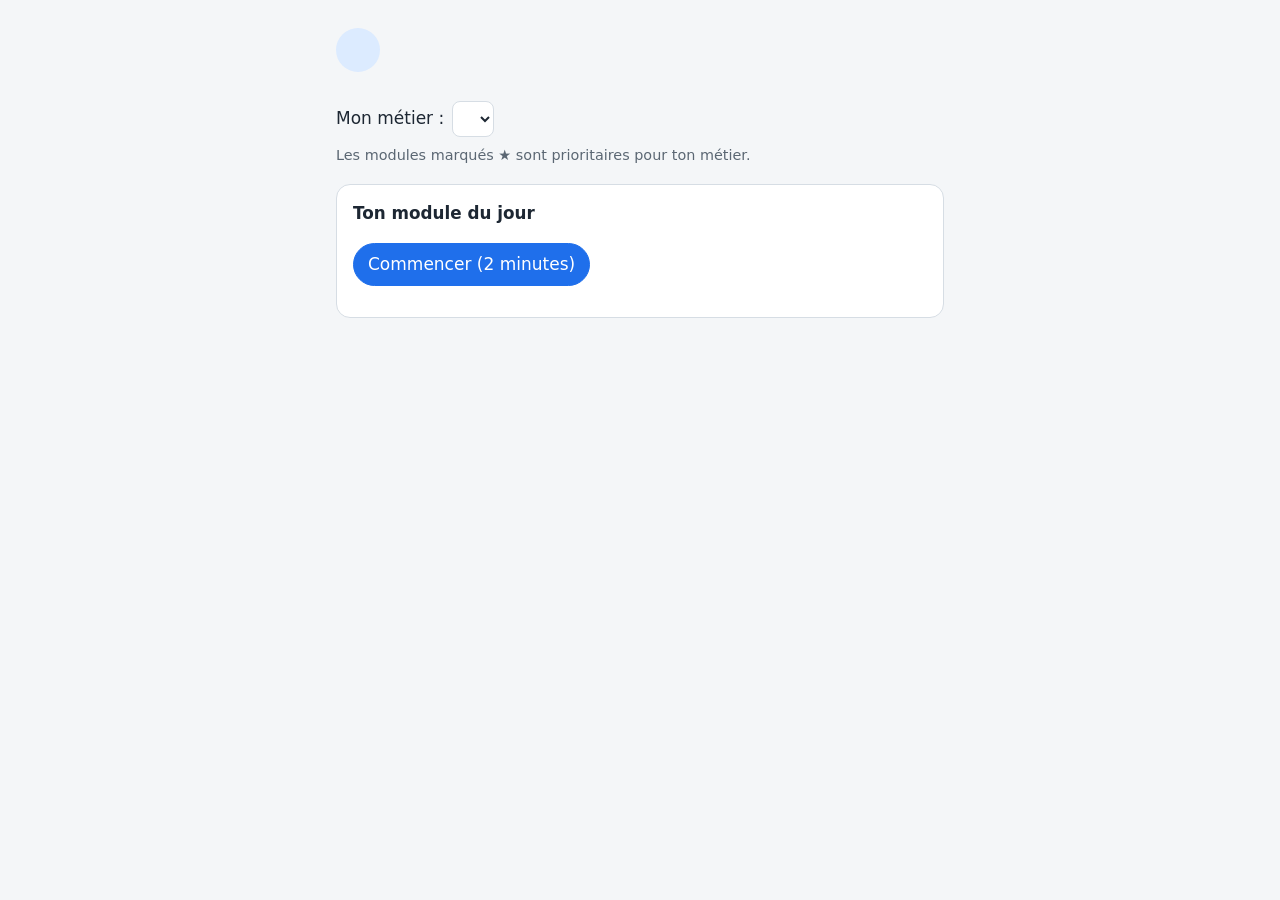
==== site/index.html @ 9dc92633 "Réflexes cyber : moteur de conversation, lot 1 Défense (15 modules), 6 pages d'entraînement, métiers" ====
<!doctype html>
<html lang="fr">
<head>
  <meta charset="utf-8">
  <meta name="viewport" content="width=device-width, initial-scale=1">
  <title>Réflexes cyber</title>
  <link rel="stylesheet" href="assets/style.css">
</head>
<body>
  <main class="page">
    <header class="bandeau">
      <div class="avatar" id="perso-avatar" aria-hidden="true"></div>
      <div>
        <h1 id="nom"></h1>
        <p id="slogan"></p>
      </div>
    </header>
    <p class="metier">
      <label for="metier">Mon métier :</label>
      <select id="metier"></select>
      <span class="source">Les modules marqués ★ sont prioritaires pour ton métier.</span>
    </p>
    <section class="jour" aria-labelledby="titre-jour">
      <h2 id="titre-jour">Ton module du jour</h2>
      <p id="jour-texte"></p>
      <a id="jour-lien" class="bouton plein" href="#">Commencer (2 minutes)</a>
      <p id="progression" class="source"></p>
    </section>
    <div id="rubriques"></div>
    <footer id="pied"></footer>
  </main>
  <script src="assets/accueil.js"></script>
</body>
</html>
---- site/assets/style.css ----
/* Réflexes cyber : feuille de style unique (pages modules, catalogue, entraînement). */
:root {
  --fond: #f4f6f8;
  --carte: #ffffff;
  --texte: #1d2733;
  --doux: #5b6773;
  --accent: #1f6feb;
  --accent-texte: #ffffff;
  --bulle-perso: #ffffff;
  --bulle-moi: #dcebff;
  --bord: #d6dde4;
  --alerte: #c8102e;
  --alerte-fond: #fff1f2;
  --ok: #1a7f37;
}
@media (prefers-color-scheme: dark) {
  :root:not([data-theme="light"]) {
    --fond: #11161c;
    --carte: #1a222b;
    --texte: #e6edf3;
    --doux: #9aa7b4;
    --accent: #4c8dff;
    --bulle-perso: #222c37;
    --bulle-moi: #1d3a5f;
    --bord: #2f3b47;
    --alerte: #ff5a6e;
    --alerte-fond: #2a1418;
    --ok: #3fb950;
  }
}
* { box-sizing: border-box; }
body {
  margin: 0;
  background: var(--fond);
  color: var(--texte);
  font: 17px/1.5 system-ui, -apple-system, "Segoe UI", Roboto, sans-serif;
}
a { color: var(--accent); }
.page { max-width: 640px; margin: 0 auto; padding: 16px; }
header.bandeau { display: flex; align-items: center; gap: 12px; padding: 12px 0; }
.avatar {
  width: 44px; height: 44px; border-radius: 50%;
  display: grid; place-items: center; font-size: 24px;
  background: var(--bulle-moi); flex: none;
}
.bandeau h1 { font-size: 1.05rem; margin: 0; }
.bandeau p { margin: 0; color: var(--doux); font-size: .9rem; }

/* conversation */
.fil { display: flex; flex-direction: column; gap: 10px; padding: 8px 0 24px; }
.bulle {
  max-width: 85%; padding: 10px 14px; border-radius: 18px;
  border: 1px solid var(--bord); white-space: pre-line;
}
.bulle.perso { background: var(--bulle-perso); align-self: flex-start; border-bottom-left-radius: 6px; }
.bulle.moi { background: var(--bulle-moi); align-self: flex-end; border-bottom-right-radius: 6px; }
.frappe { align-self: flex-start; color: var(--doux); padding: 4px 14px; }
.choix { display: flex; flex-wrap: wrap; gap: 8px; justify-content: flex-end; }
.choix button, .bouton {
  font: inherit; cursor: pointer; border: 1px solid var(--accent);
  background: var(--carte); color: var(--accent);
  padding: 8px 14px; border-radius: 999px; text-decoration: none; display: inline-block;
}
.choix button:hover, .choix button:focus-visible, .bouton:hover { background: var(--accent); color: var(--accent-texte); }
.bouton.plein { background: var(--accent); color: var(--accent-texte); }
.retenir {
  background: var(--carte); border: 1px solid var(--bord); border-left: 5px solid var(--ok);
  border-radius: 12px; padding: 14px 16px; margin-top: 8px;
}
.retenir h2 { font-size: 1rem; margin: 0 0 6px; }
.retenir p { margin: 6px 0; }
.source { color: var(--doux); font-size: .9rem; }
.actions { display: flex; flex-wrap: wrap; gap: 8px; margin-top: 12px; }

/* catalogue */
.rubrique h2 { font-size: 1.1rem; margin: 24px 0 8px; }
.liste { list-style: none; padding: 0; margin: 0; display: grid; gap: 8px; }
.liste a {
  display: flex; justify-content: space-between; gap: 12px; padding: 12px 14px;
  background: var(--carte); border: 1px solid var(--bord); border-radius: 12px;
  text-decoration: none; color: var(--texte);
}
.liste .fait { color: var(--ok); font-size: .9rem; white-space: nowrap; }
.jour { background: var(--carte); border: 1px solid var(--bord); border-radius: 14px; padding: 16px; margin: 8px 0 16px; }

/* page d'entraînement (faux phishing) */
.panneau {
  background: var(--alerte-fond); border: 3px solid var(--alerte); border-radius: 16px;
  padding: 20px; text-align: center; margin: 16px 0;
  animation: pulsation 1.2s ease-in-out infinite;   /* < 3 éclats par seconde (WCAG 2.3.1) */
}
.panneau .gros { font-size: clamp(1.6rem, 6vw, 2.4rem); font-weight: 800; color: var(--alerte); margin: 0; }
.panneau p { margin: 8px 0 0; font-size: 1.1rem; }
@keyframes pulsation {
  0%, 100% { box-shadow: 0 0 0 0 rgba(200, 16, 46, .45); }
  50% { box-shadow: 0 0 0 14px rgba(200, 16, 46, 0); }
}
@media (prefers-reduced-motion: reduce) {
  .panneau { animation: none; }
}
.conseils { background: var(--carte); border: 1px solid var(--bord); border-radius: 12px; padding: 4px 18px 14px; }
.conseils li { margin: 8px 0; }
.adresse { font-family: ui-monospace, monospace; background: var(--fond); padding: 1px 6px; border-radius: 6px; word-break: break-all; }
footer { color: var(--doux); font-size: .85rem; margin: 32px 0 16px; }
.sr { position: absolute; width: 1px; height: 1px; overflow: hidden; clip: rect(0 0 0 0); }
.jour h2 { margin-top: 0; font-size: 1.05rem; }
.metier { display: flex; flex-wrap: wrap; gap: 8px; align-items: center; }
.metier select { font: inherit; padding: 6px 10px; border-radius: 8px; border: 1px solid var(--bord); background: var(--carte); color: var(--texte); }
.metier .source { flex-basis: 100%; }
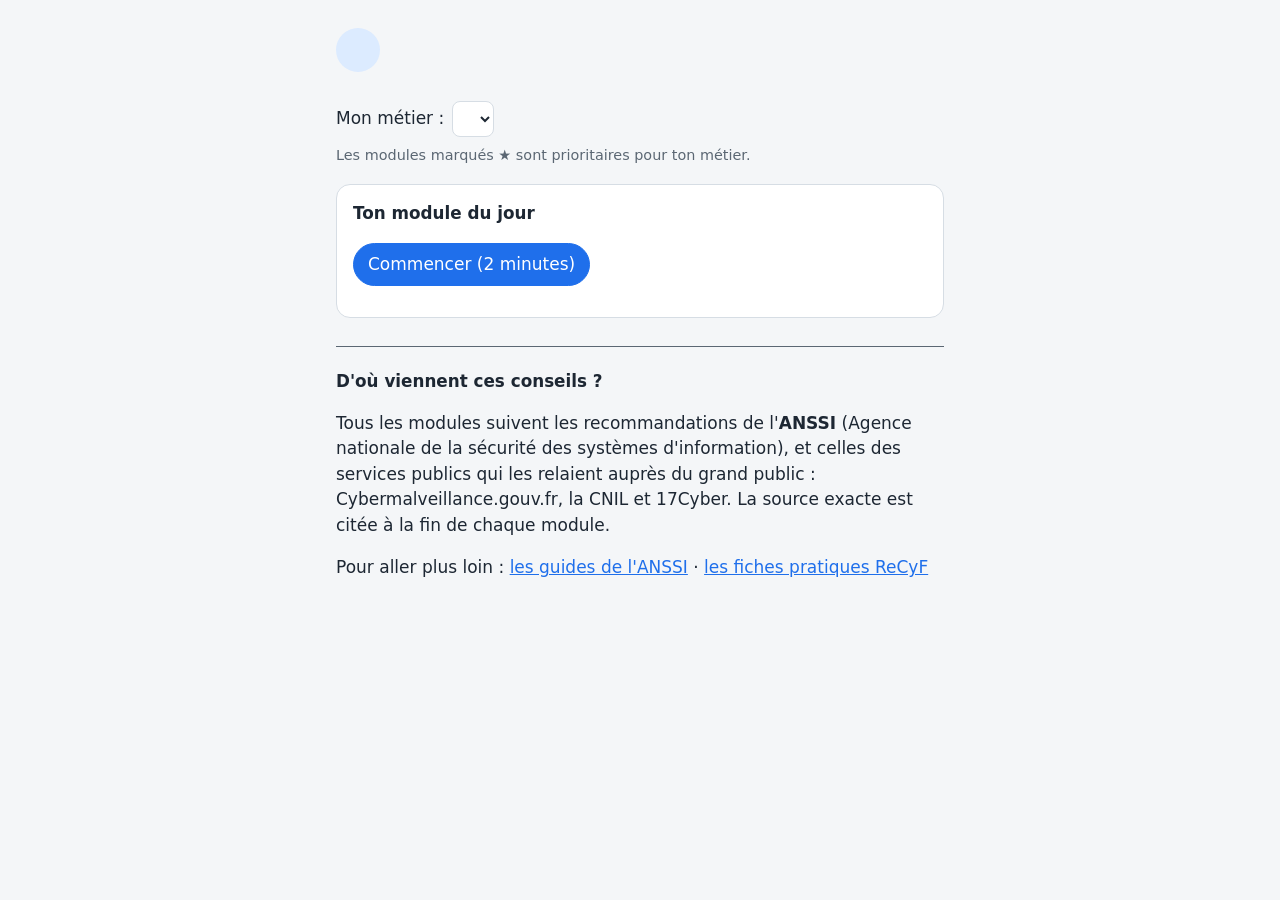
==== commit 671fa163: "Sources : tous les modules suivent les recommandations de l'ANSSI, avec liens vers ses guides et les" ====
--- a/site/index.html
+++ b/site/index.html
@@ -27,6 +27,11 @@
       <p id="progression" class="source"></p>
     </section>
     <div id="rubriques"></div>
+    <section class="sources" aria-labelledby="titre-sources">
+      <h2 id="titre-sources">D'où viennent ces conseils ?</h2>
+      <p>Tous les modules suivent les recommandations de l'<strong>ANSSI</strong> (Agence nationale de la sécurité des systèmes d'information), et celles des services publics qui les relaient auprès du grand public : Cybermalveillance.gouv.fr, la CNIL et 17Cyber. La source exacte est citée à la fin de chaque module.</p>
+      <p>Pour aller plus loin : <a href="https://messervices.cyber.gouv.fr/guides" rel="noopener" target="_blank">les guides de l'ANSSI</a> · <a href="https://messervices.cyber.gouv.fr/guides/fiches-pratiques-recyf" rel="noopener" target="_blank">les fiches pratiques ReCyF</a></p>
+    </section>
     <footer id="pied"></footer>
   </main>
   <script src="assets/accueil.js"></script>
--- a/site/assets/style.css
+++ b/site/assets/style.css
@@ -101,6 +101,8 @@
 .conseils { background: var(--carte); border: 1px solid var(--bord); border-radius: 12px; padding: 4px 18px 14px; }
 .conseils li { margin: 8px 0; }
 .adresse { font-family: ui-monospace, monospace; background: var(--fond); padding: 1px 6px; border-radius: 6px; word-break: break-all; }
+.sources { border-top: 1px solid var(--doux); margin-top: 28px; padding-top: 8px; }
+.sources h2 { font-size: 1.05rem; }
 footer { color: var(--doux); font-size: .85rem; margin: 32px 0 16px; }
 .sr { position: absolute; width: 1px; height: 1px; overflow: hidden; clip: rect(0 0 0 0); }
 .jour h2 { margin-top: 0; font-size: 1.05rem; }
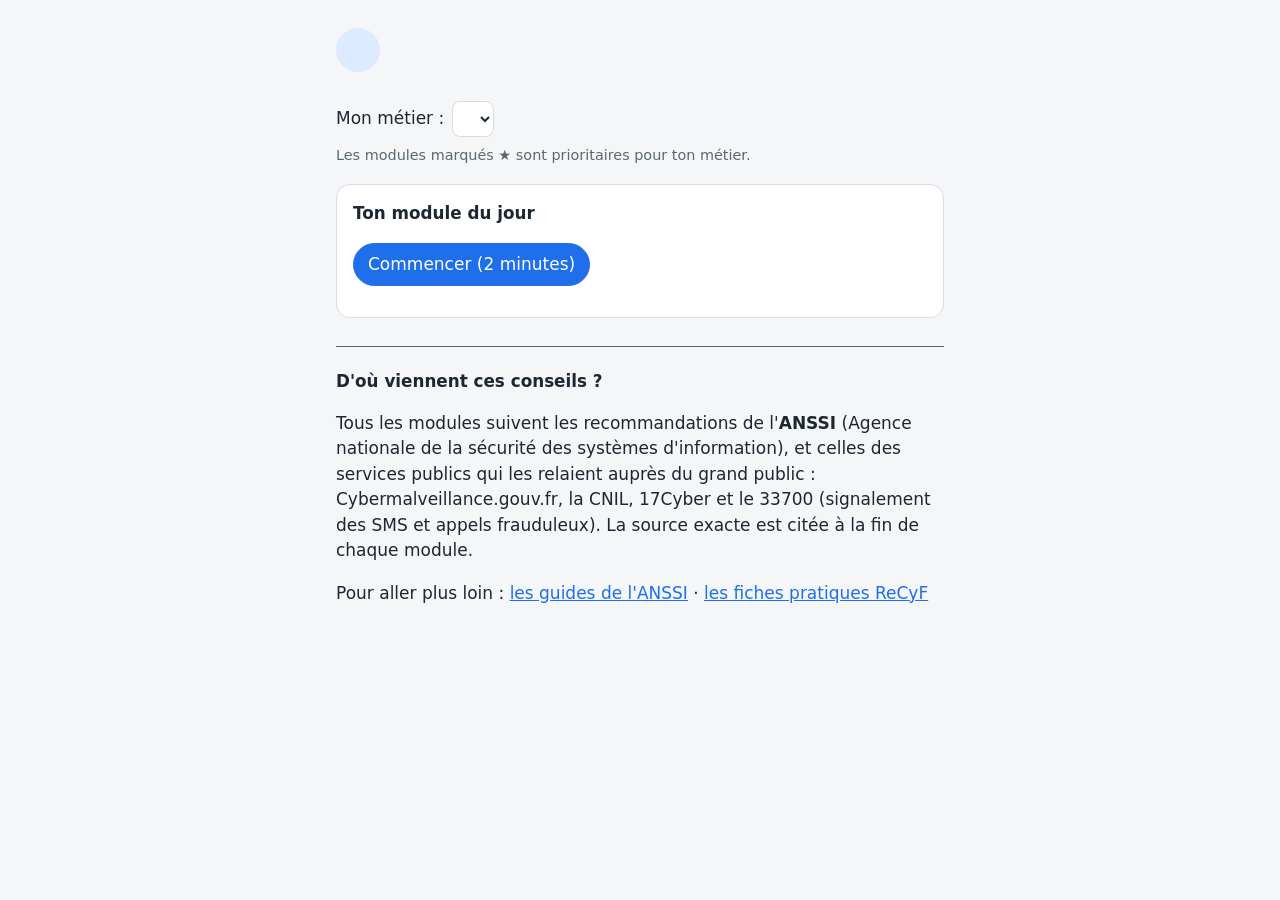
==== commit 985766a9: "Sources : ajout du 33700 dans l'encadré et le README Co-Authored-By: Claude Opus 5.5 <noreply@anthro" ====
--- a/site/index.html
+++ b/site/index.html
@@ -29,7 +29,7 @@
     <div id="rubriques"></div>
     <section class="sources" aria-labelledby="titre-sources">
       <h2 id="titre-sources">D'où viennent ces conseils ?</h2>
-      <p>Tous les modules suivent les recommandations de l'<strong>ANSSI</strong> (Agence nationale de la sécurité des systèmes d'information), et celles des services publics qui les relaient auprès du grand public : Cybermalveillance.gouv.fr, la CNIL et 17Cyber. La source exacte est citée à la fin de chaque module.</p>
+      <p>Tous les modules suivent les recommandations de l'<strong>ANSSI</strong> (Agence nationale de la sécurité des systèmes d'information), et celles des services publics qui les relaient auprès du grand public : Cybermalveillance.gouv.fr, la CNIL, 17Cyber et le 33700 (signalement des SMS et appels frauduleux). La source exacte est citée à la fin de chaque module.</p>
       <p>Pour aller plus loin : <a href="https://messervices.cyber.gouv.fr/guides" rel="noopener" target="_blank">les guides de l'ANSSI</a> · <a href="https://messervices.cyber.gouv.fr/guides/fiches-pratiques-recyf" rel="noopener" target="_blank">les fiches pratiques ReCyF</a></p>
     </section>
     <footer id="pied"></footer>
